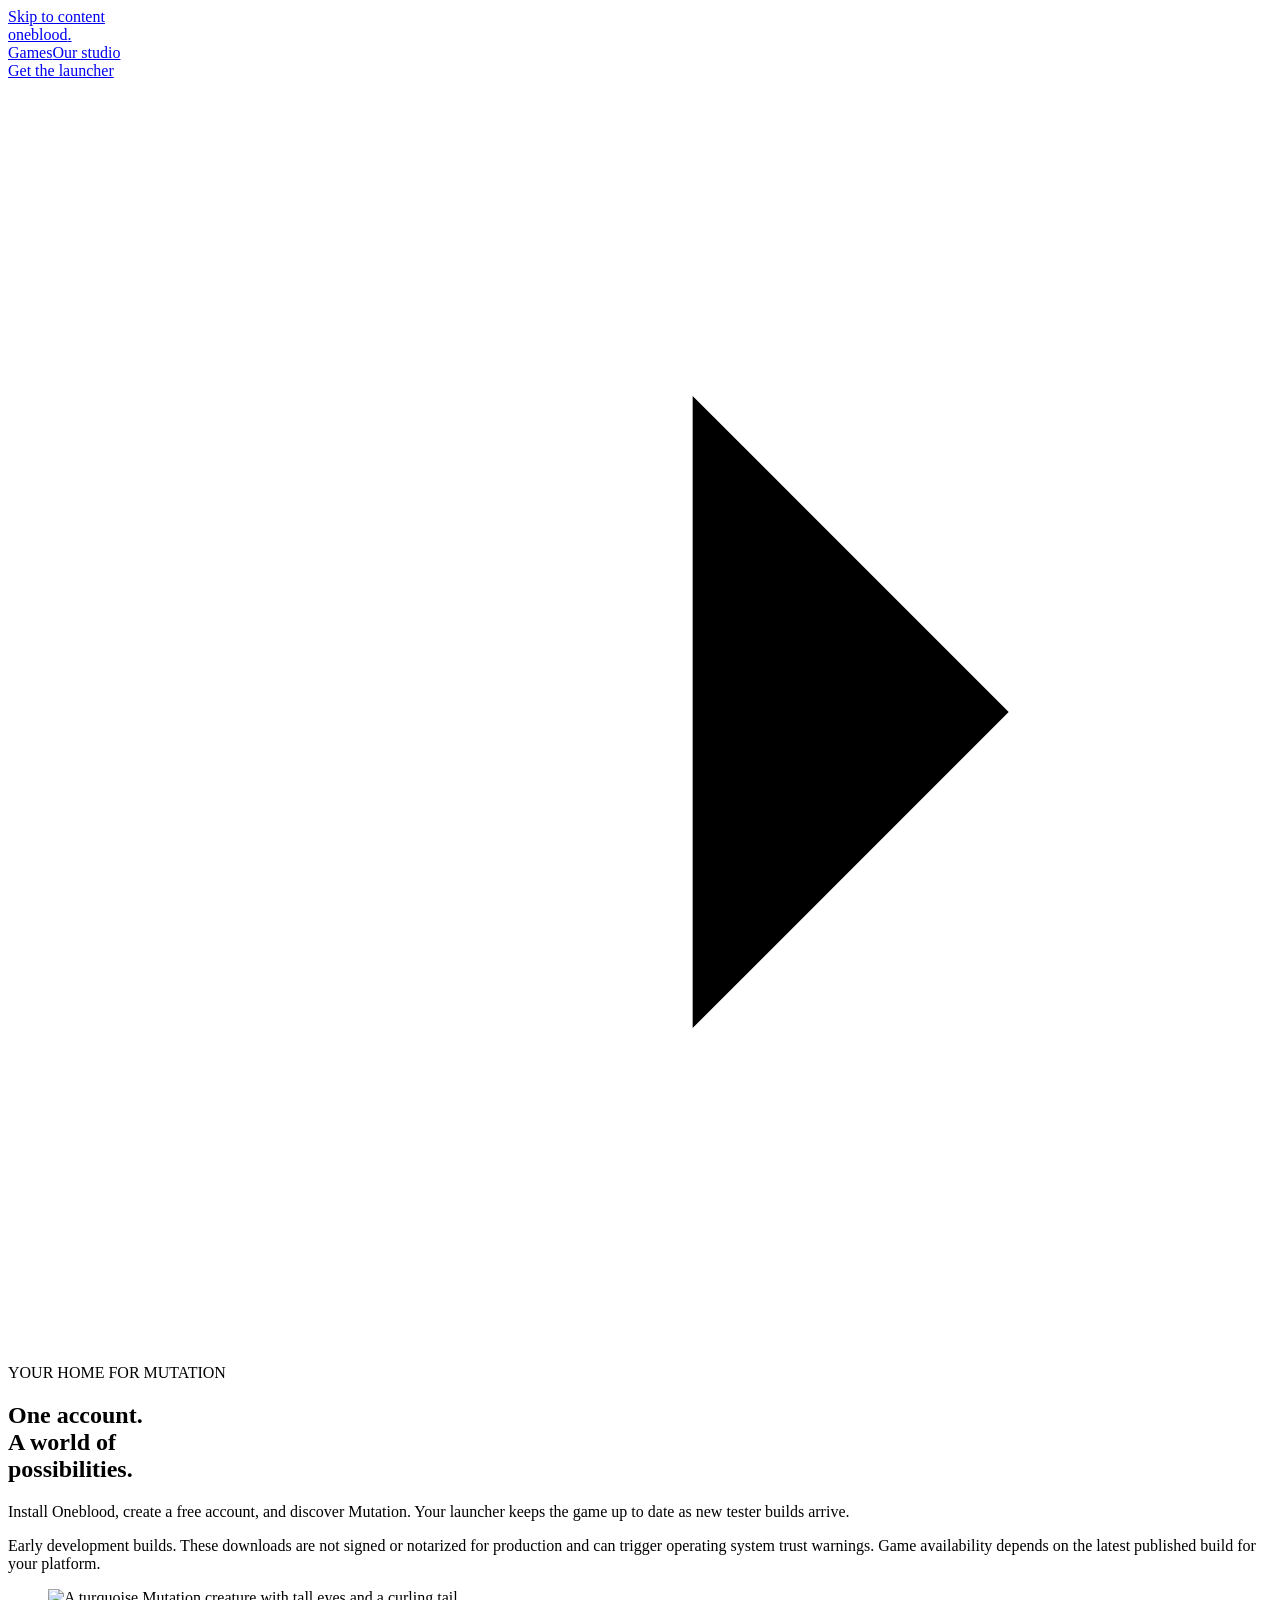
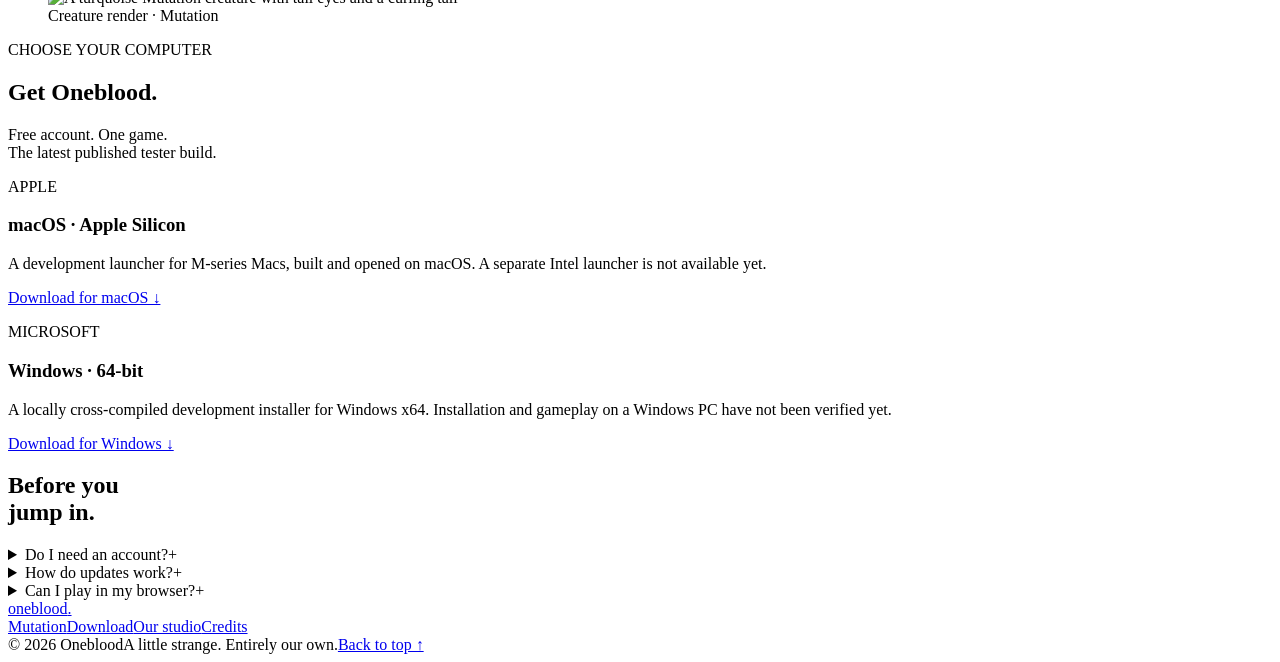
==== download/index.html @ 0e674e8e "Publish Oneblood marketing site and launcher downloads" ====
<!doctype html>
<html lang="en"><head><meta charset="utf-8"><meta name="viewport" content="width=device-width, initial-scale=1"><meta name="color-scheme" content="light"><title>Download Oneblood | Oneblood</title><meta name="description" content="Get the Oneblood launcher for macOS or Windows. Create your free Oneblood account and discover Mutation."><meta property="og:title" content="Download Oneblood | Oneblood"><meta property="og:description" content="Get the Oneblood launcher for macOS or Windows. Create your free Oneblood account and discover Mutation."><meta property="og:type" content="website"><link rel="canonical" href="https://eliotdupouy.github.io/oneblood-releases/download/"><link rel="icon" type="image/svg+xml" href="data:image/svg+xml,%3Csvg xmlns='http://www.w3.org/2000/svg' viewBox='0 0 64 64'%3E%3Crect width='64' height='64' rx='16' fill='%23f1f4f5'/%3E%3Ccircle cx='29' cy='31' r='15' fill='none' stroke='%2330434b' stroke-width='8'/%3E%3Ccircle cx='49' cy='48' r='5' fill='%233cb8b3'/%3E%3C/svg%3E"><link rel="stylesheet" href="/oneblood-releases/styles.css"><script type="module" src="/oneblood-releases/app.js"></script></head><body id="top" class=""><a class="skip-link" href="#main">Skip to content</a>
<header class="site-header"><div class="header-inner">
<a class="brand" href="/oneblood-releases/" aria-label="Oneblood home"><span class="wordmark">oneblood<span class="brand-period">.</span></span></a>
<nav class="main-nav" aria-label="Main navigation"><a href="/oneblood-releases/#games">Games</a><a href="/oneblood-releases/studio/">Our studio</a></nav>
<a class="button button-small header-creator" href="/oneblood-releases/download/">Get the launcher <svg viewBox="0 0 24 24" aria-hidden="true"><path d="M5 12h14M13 6l6 6-6 6"/></svg></a>
</div></header>
<main id="main">
  <section class="container mutation-intro"><div class="mutation-intro-copy"><p class="eyebrow">YOUR HOME FOR MUTATION</p><h1>One account.<br>A world of<br>possibilities.</h1><p>Install Oneblood, create a free account, and discover Mutation. Your launcher keeps the game up to date as new tester builds arrive.</p><p class="development-note">Early development builds. These downloads are not signed or notarized for production and can trigger operating system trust warnings. Game availability depends on the latest published build for your platform.</p></div><figure class="mutation-portrait card"><img src="/oneblood-releases/assets/creature-render.webp" alt="A turquoise Mutation creature with tall eyes and a curling tail" width="1200" height="1200"><figcaption>Creature render · Mutation</figcaption></figure></section>
  <section class="container section" aria-label="Launcher downloads"><div class="section-heading"><div><p class="eyebrow">CHOOSE YOUR COMPUTER</p><h2>Get Oneblood.</h2></div><p>Free account. One game.<br>The latest published tester build.</p></div><div class="feature-grid"><article class="card download-card"><p class="eyebrow">APPLE</p><h3>macOS · Apple Silicon</h3><p>A development launcher for M-series Macs, built and opened on macOS. A separate Intel launcher is not available yet.</p><a class="button" href="https://github.com/eliotdupouy/oneblood-releases/releases/download/launcher-v0.1.0-dev/Oneblood-macOS-Apple-Silicon-development.zip">Download for macOS ↓</a></article><article class="card download-card"><p class="eyebrow">MICROSOFT</p><h3>Windows · 64-bit</h3><p>A locally cross-compiled development installer for Windows x64. Installation and gameplay on a Windows PC have not been verified yet.</p><a class="button" href="https://github.com/eliotdupouy/oneblood-releases/releases/download/launcher-v0.1.0-dev/Oneblood_0.1.0_x64-setup.exe">Download for Windows ↓</a></article></div></section>
  <section class="faq-section container"><h2>Before you<br>jump in.</h2><div class="faq-list"><details><summary>Do I need an account?<span>+</span></summary><p>Yes. Create your free Oneblood account in the launcher. The same account is used to sign in and play Mutation.</p></details><details><summary>How do updates work?<span>+</span></summary><p>The launcher checks for updates and verifies each download before installing it. Updates become available after the new game build finishes on our build machines.</p></details><details><summary>Can I play in my browser?<span>+</span></summary><p>Mutation runs as a desktop game. This website introduces Oneblood and our games and provides launcher downloads.</p></details></div></section>
</main>
<footer class="site-footer"><div class="footer-top"><a class="brand" href="/oneblood-releases/" aria-label="Oneblood home"><span class="wordmark">oneblood<span class="brand-period">.</span></span></a><nav aria-label="Footer"><a href="/oneblood-releases/games/mutation/">Mutation</a><a href="/oneblood-releases/download/">Download</a><a href="/oneblood-releases/studio/">Our studio</a><a href="/oneblood-releases/credits/">Credits</a></nav></div><div class="footer-bottom"><span>© 2026 Oneblood</span><span>A little strange. Entirely our own.</span><a href="#top">Back to top ↑</a></div></footer>
</body></html>
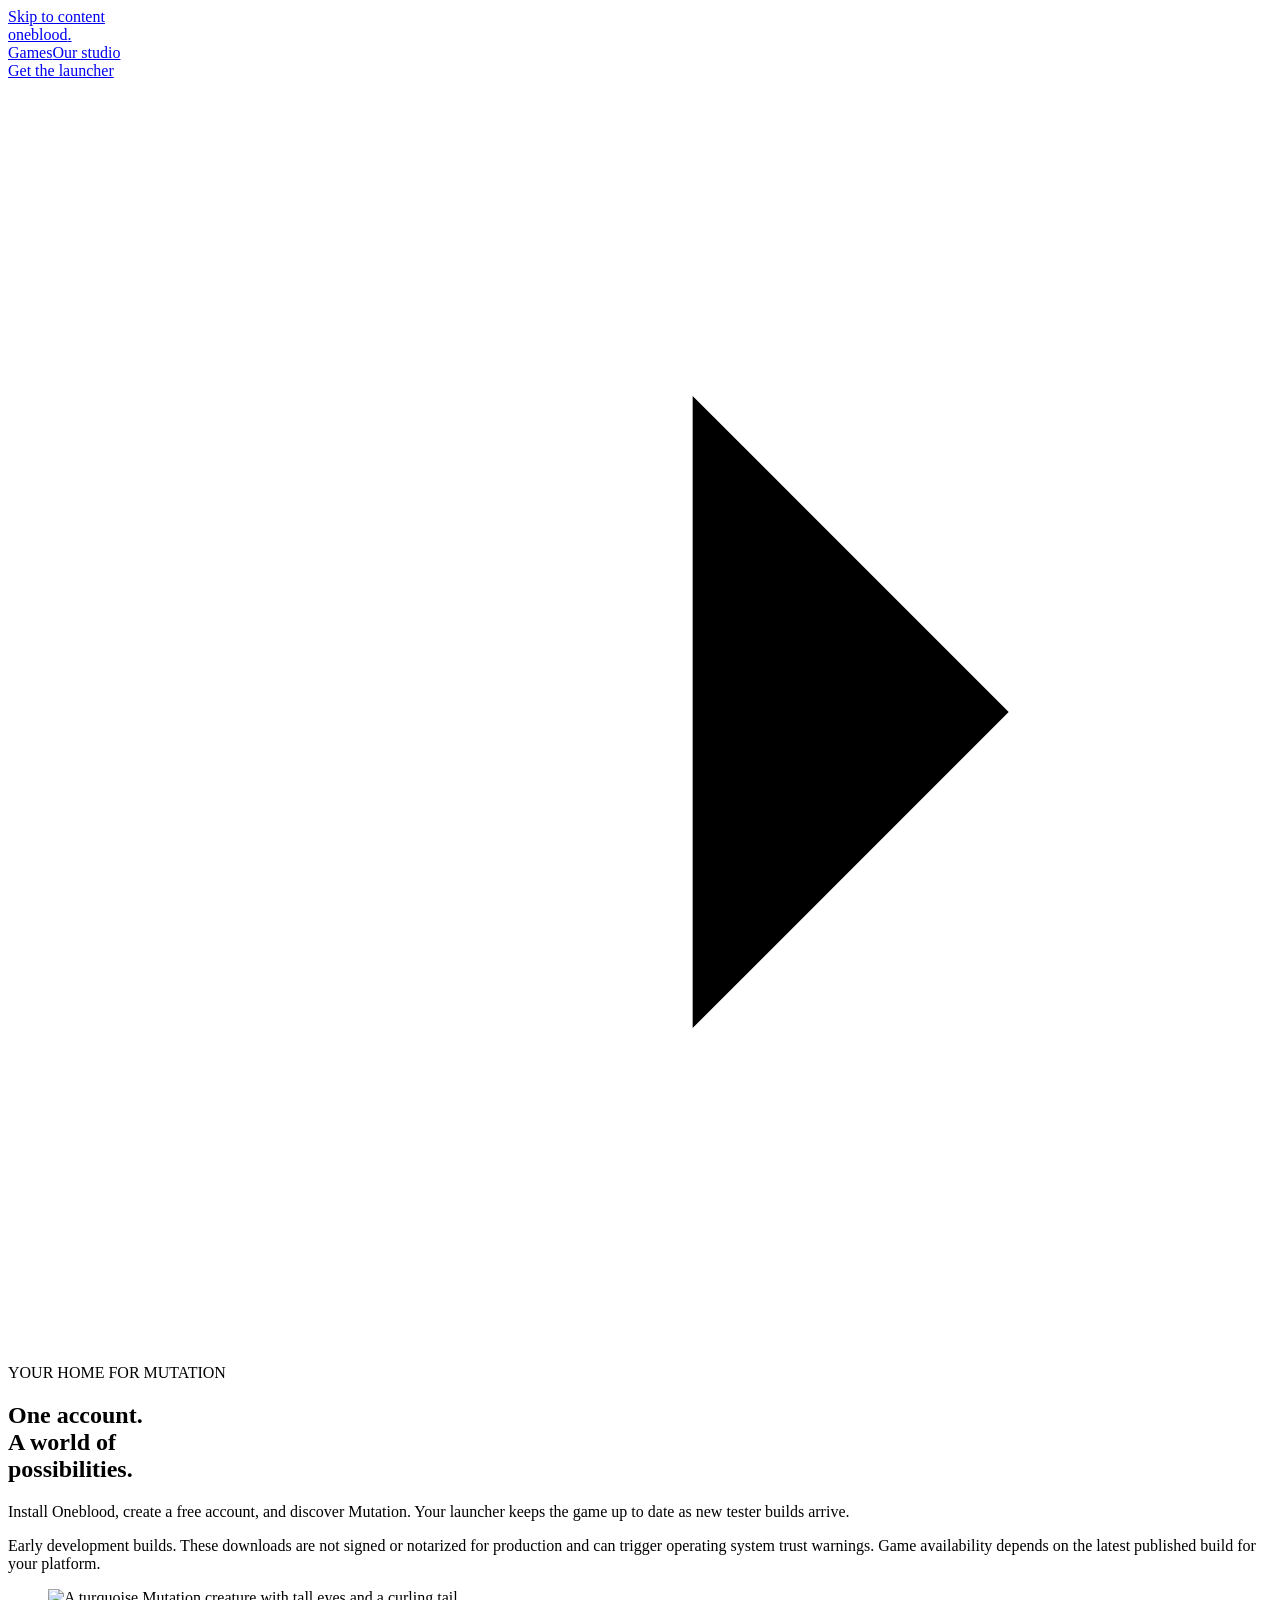
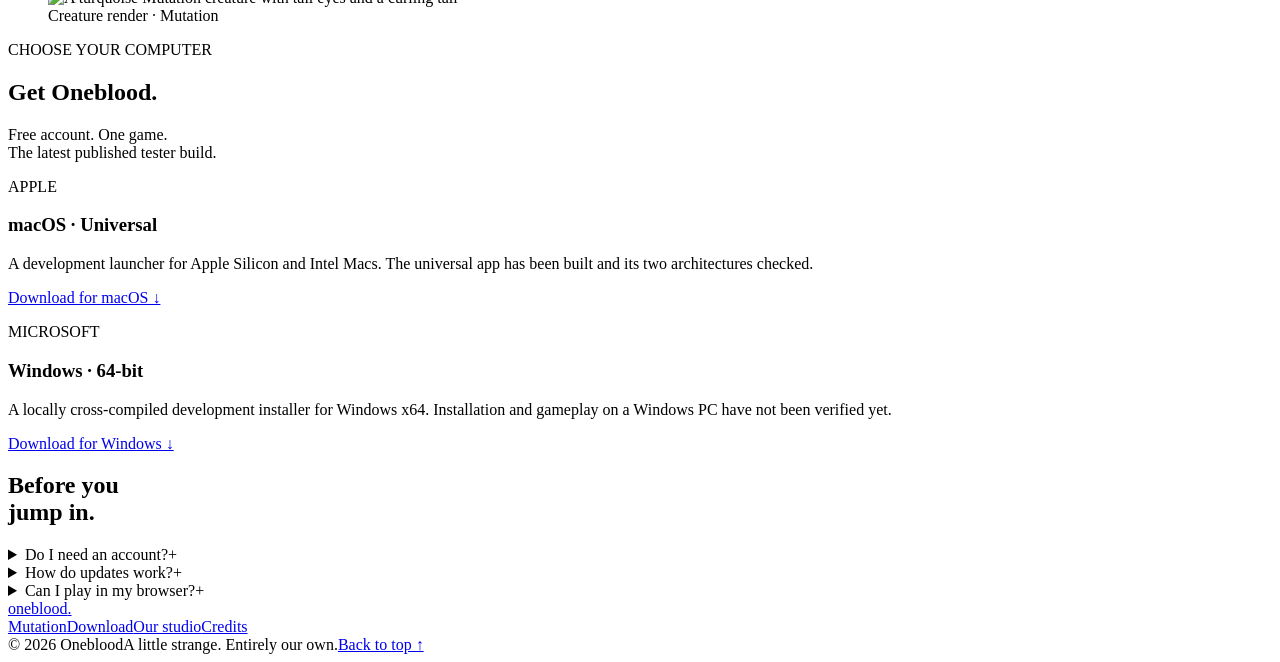
==== commit aba33b5e: "Publish universal Mac launcher download" ====
--- a/download/index.html
+++ b/download/index.html
@@ -7,7 +7,7 @@
 </div></header>
 <main id="main">
   <section class="container mutation-intro"><div class="mutation-intro-copy"><p class="eyebrow">YOUR HOME FOR MUTATION</p><h1>One account.<br>A world of<br>possibilities.</h1><p>Install Oneblood, create a free account, and discover Mutation. Your launcher keeps the game up to date as new tester builds arrive.</p><p class="development-note">Early development builds. These downloads are not signed or notarized for production and can trigger operating system trust warnings. Game availability depends on the latest published build for your platform.</p></div><figure class="mutation-portrait card"><img src="/oneblood-releases/assets/creature-render.webp" alt="A turquoise Mutation creature with tall eyes and a curling tail" width="1200" height="1200"><figcaption>Creature render · Mutation</figcaption></figure></section>
-  <section class="container section" aria-label="Launcher downloads"><div class="section-heading"><div><p class="eyebrow">CHOOSE YOUR COMPUTER</p><h2>Get Oneblood.</h2></div><p>Free account. One game.<br>The latest published tester build.</p></div><div class="feature-grid"><article class="card download-card"><p class="eyebrow">APPLE</p><h3>macOS · Apple Silicon</h3><p>A development launcher for M-series Macs, built and opened on macOS. A separate Intel launcher is not available yet.</p><a class="button" href="https://github.com/eliotdupouy/oneblood-releases/releases/download/launcher-v0.1.0-dev/Oneblood-macOS-Apple-Silicon-development.zip">Download for macOS ↓</a></article><article class="card download-card"><p class="eyebrow">MICROSOFT</p><h3>Windows · 64-bit</h3><p>A locally cross-compiled development installer for Windows x64. Installation and gameplay on a Windows PC have not been verified yet.</p><a class="button" href="https://github.com/eliotdupouy/oneblood-releases/releases/download/launcher-v0.1.0-dev/Oneblood_0.1.0_x64-setup.exe">Download for Windows ↓</a></article></div></section>
+  <section class="container section" aria-label="Launcher downloads"><div class="section-heading"><div><p class="eyebrow">CHOOSE YOUR COMPUTER</p><h2>Get Oneblood.</h2></div><p>Free account. One game.<br>The latest published tester build.</p></div><div class="feature-grid"><article class="card download-card"><p class="eyebrow">APPLE</p><h3>macOS · Universal</h3><p>A development launcher for Apple Silicon and Intel Macs. The universal app has been built and its two architectures checked.</p><a class="button" href="https://github.com/eliotdupouy/oneblood-releases/releases/download/launcher-v0.1.0-dev/Oneblood-macOS-universal-development.zip">Download for macOS ↓</a></article><article class="card download-card"><p class="eyebrow">MICROSOFT</p><h3>Windows · 64-bit</h3><p>A locally cross-compiled development installer for Windows x64. Installation and gameplay on a Windows PC have not been verified yet.</p><a class="button" href="https://github.com/eliotdupouy/oneblood-releases/releases/download/launcher-v0.1.0-dev/Oneblood_0.1.0_x64-setup.exe">Download for Windows ↓</a></article></div></section>
   <section class="faq-section container"><h2>Before you<br>jump in.</h2><div class="faq-list"><details><summary>Do I need an account?<span>+</span></summary><p>Yes. Create your free Oneblood account in the launcher. The same account is used to sign in and play Mutation.</p></details><details><summary>How do updates work?<span>+</span></summary><p>The launcher checks for updates and verifies each download before installing it. Updates become available after the new game build finishes on our build machines.</p></details><details><summary>Can I play in my browser?<span>+</span></summary><p>Mutation runs as a desktop game. This website introduces Oneblood and our games and provides launcher downloads.</p></details></div></section>
 </main>
 <footer class="site-footer"><div class="footer-top"><a class="brand" href="/oneblood-releases/" aria-label="Oneblood home"><span class="wordmark">oneblood<span class="brand-period">.</span></span></a><nav aria-label="Footer"><a href="/oneblood-releases/games/mutation/">Mutation</a><a href="/oneblood-releases/download/">Download</a><a href="/oneblood-releases/studio/">Our studio</a><a href="/oneblood-releases/credits/">Credits</a></nav></div><div class="footer-bottom"><span>© 2026 Oneblood</span><span>A little strange. Entirely our own.</span><a href="#top">Back to top ↑</a></div></footer>
